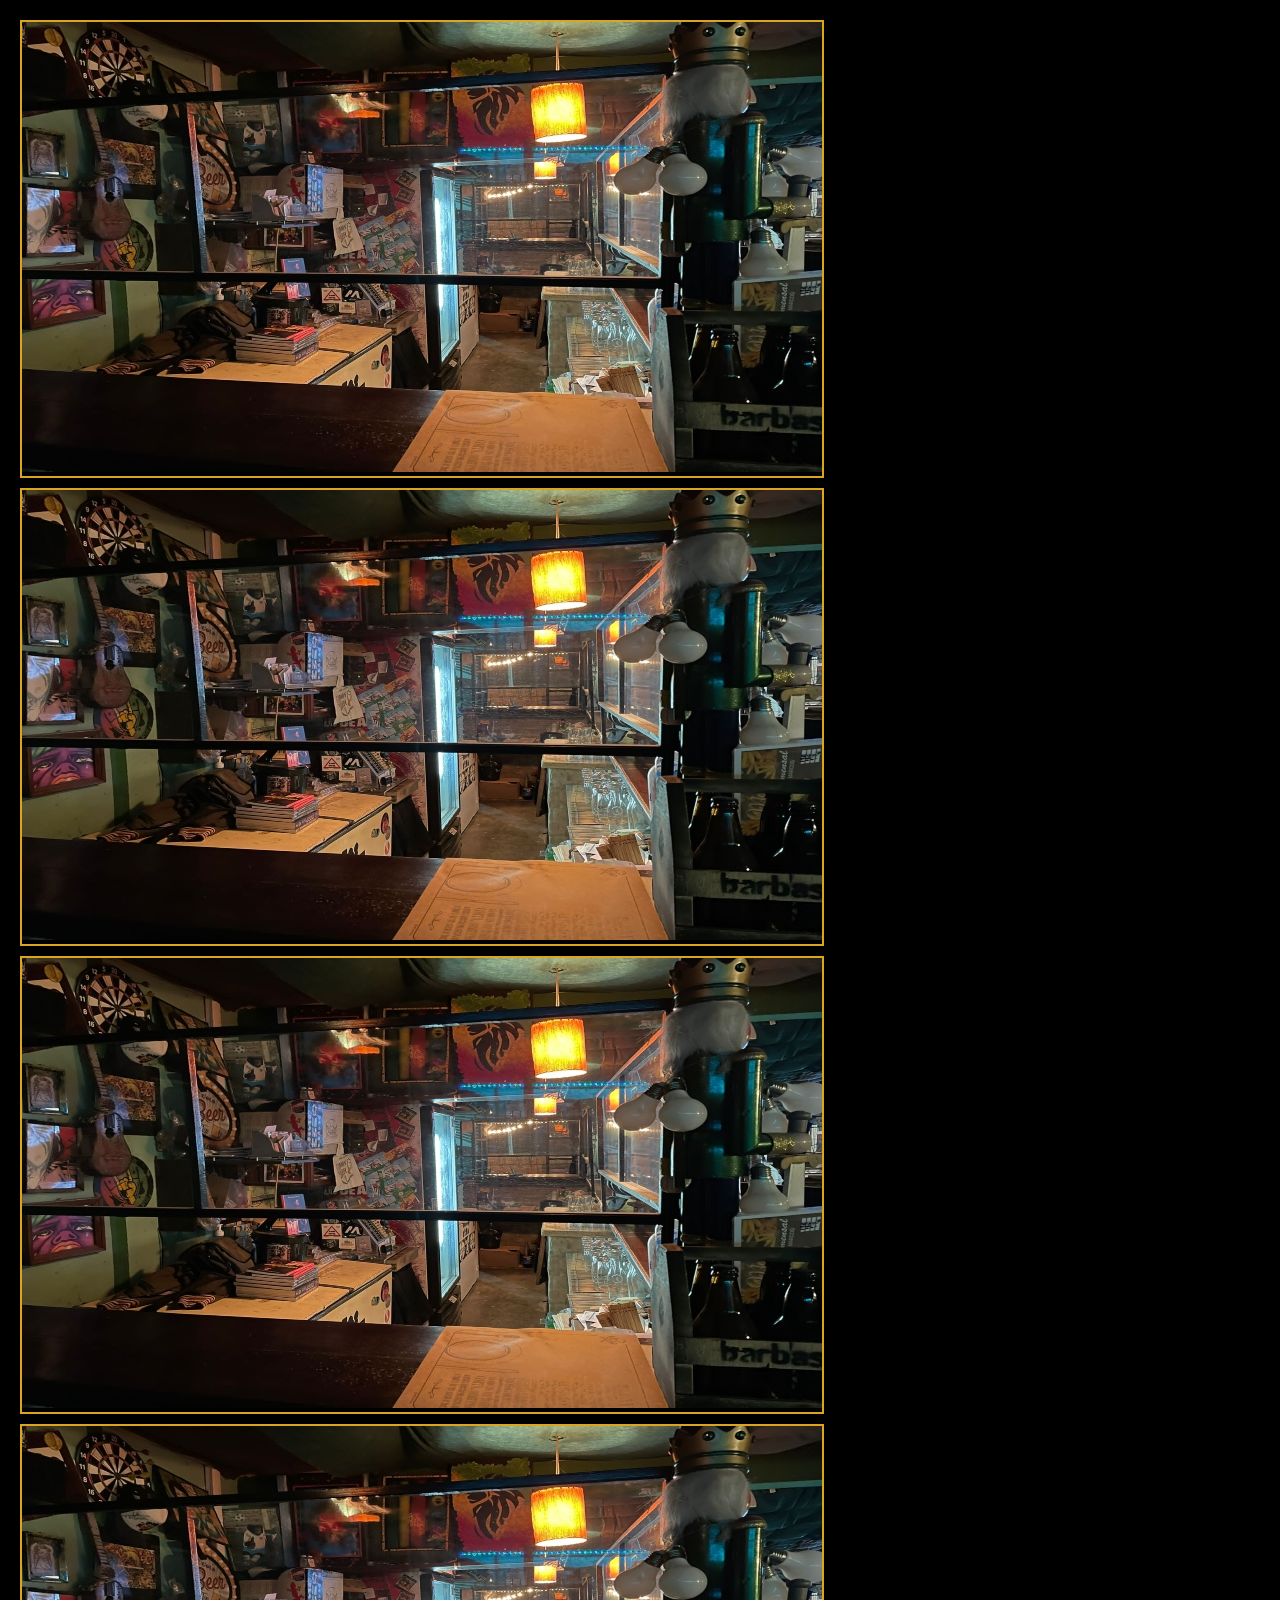
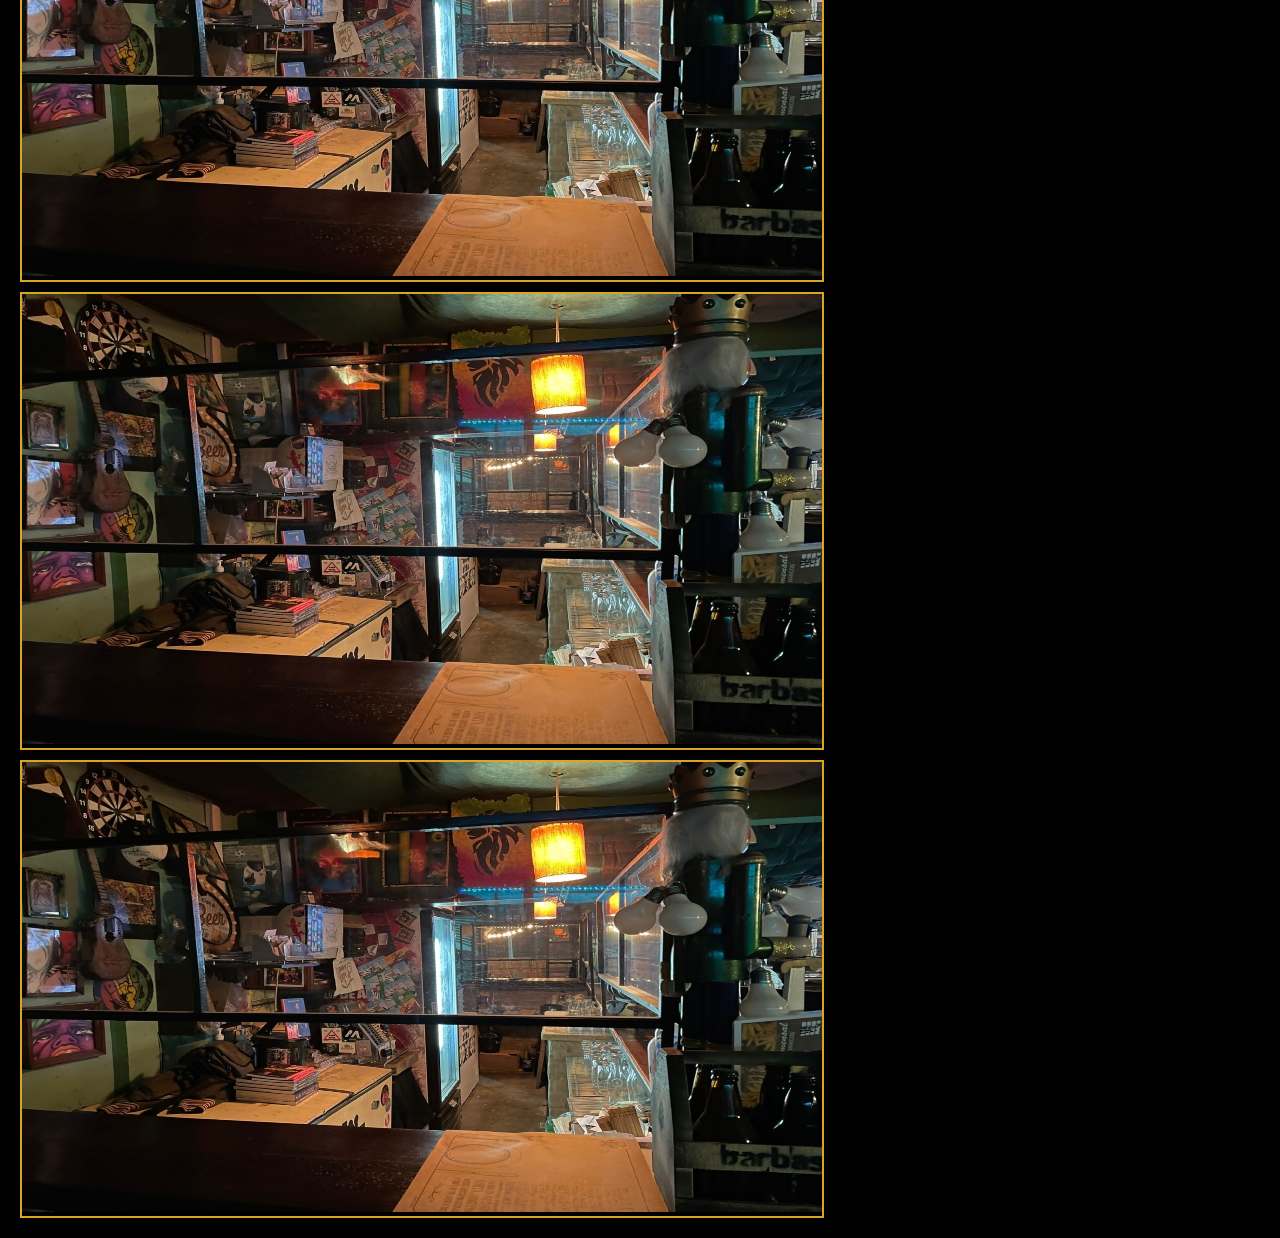
==== html/Local.html @ 788f372d "primer commit" ====
<!DOCTYPE html>
<html lang="en">
<head>
    <meta charset="UTF-8">
    <meta http-equiv="X-UA-Compatible" content="IE=edge">
    <meta name="viewport" content="width=device-width, initial-scale=1.0">
    <title>Local</title>
    <link rel="stylesheet" href="./Local.css">
</head>
<body>
    <nav>
    <div class="flex-container">

        <div class="flex-item">
            <img src="./img/local 5.jpg" alt="Arbol">
        </div>
        <div class="flex-item">
            <img src="./img/local 5.jpg" alt="Bar">
        </div>
        <div class="flex-item">
            <img src="./img/local 5.jpg" alt="Arbol">
        </div>
        <div class="flex-item">
            <img src="./img/local 5.jpg" alt="Bar">
        </div>
        <div class="flex-item">
            <img src="./img/local 5.jpg" alt="Arbol">
        </div>
        <div class="flex-item">
            <img src="./img/local 5.jpg" alt="Bar">
        </div>
        







    </div>
</nav>


</body>
</html>
---- html/Local.css ----
* {
    padding: 0;
    margin: 0;
    box-sizing: border-box;
    font-family: sans-serif;        
}

.flex-container {
    background-color: black;
    padding: 20px;
    gap: 10px; /* espacio entre imagenes*/
    display: flex;
    flex-direction: row;
    flex-wrap: wrap;

     
        
}

.flex-item {
    border: 2px solid goldenrod;
}

.flex-item img {
    width: 100%;
    
    
    
}
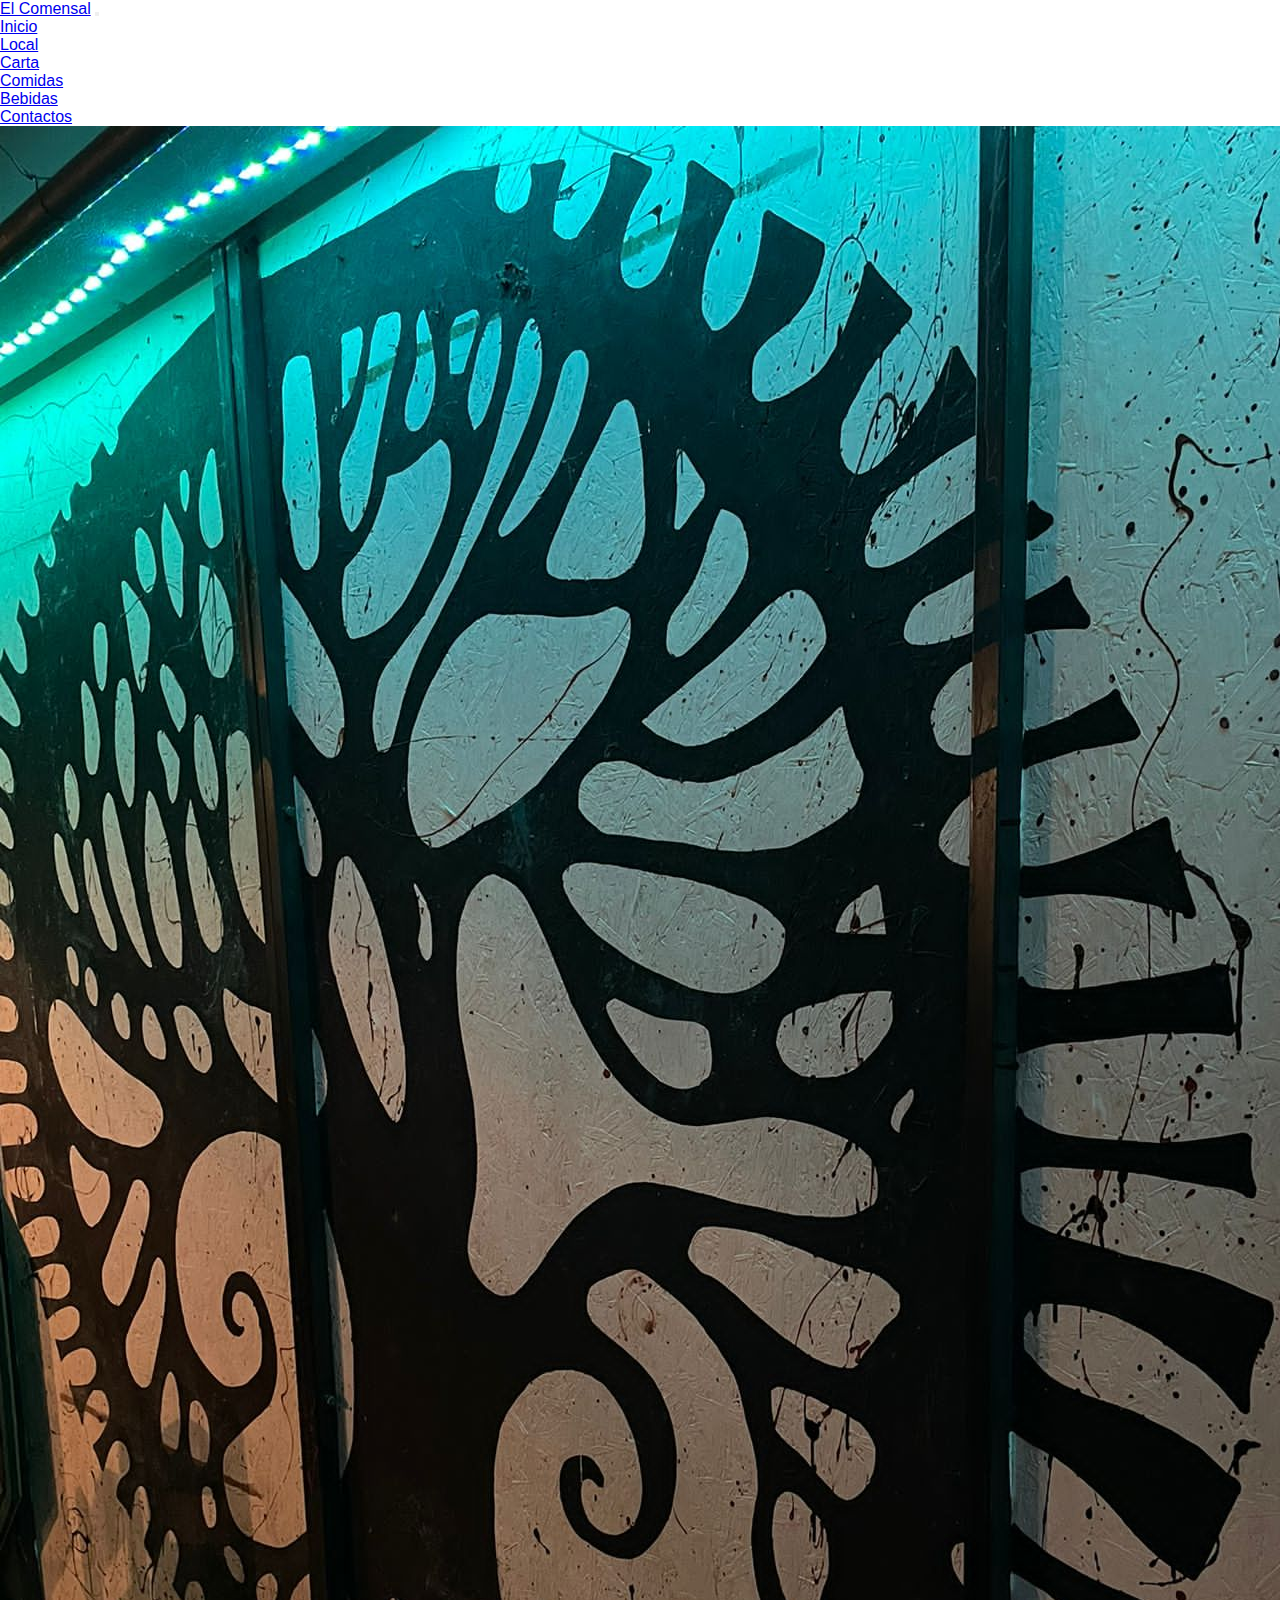
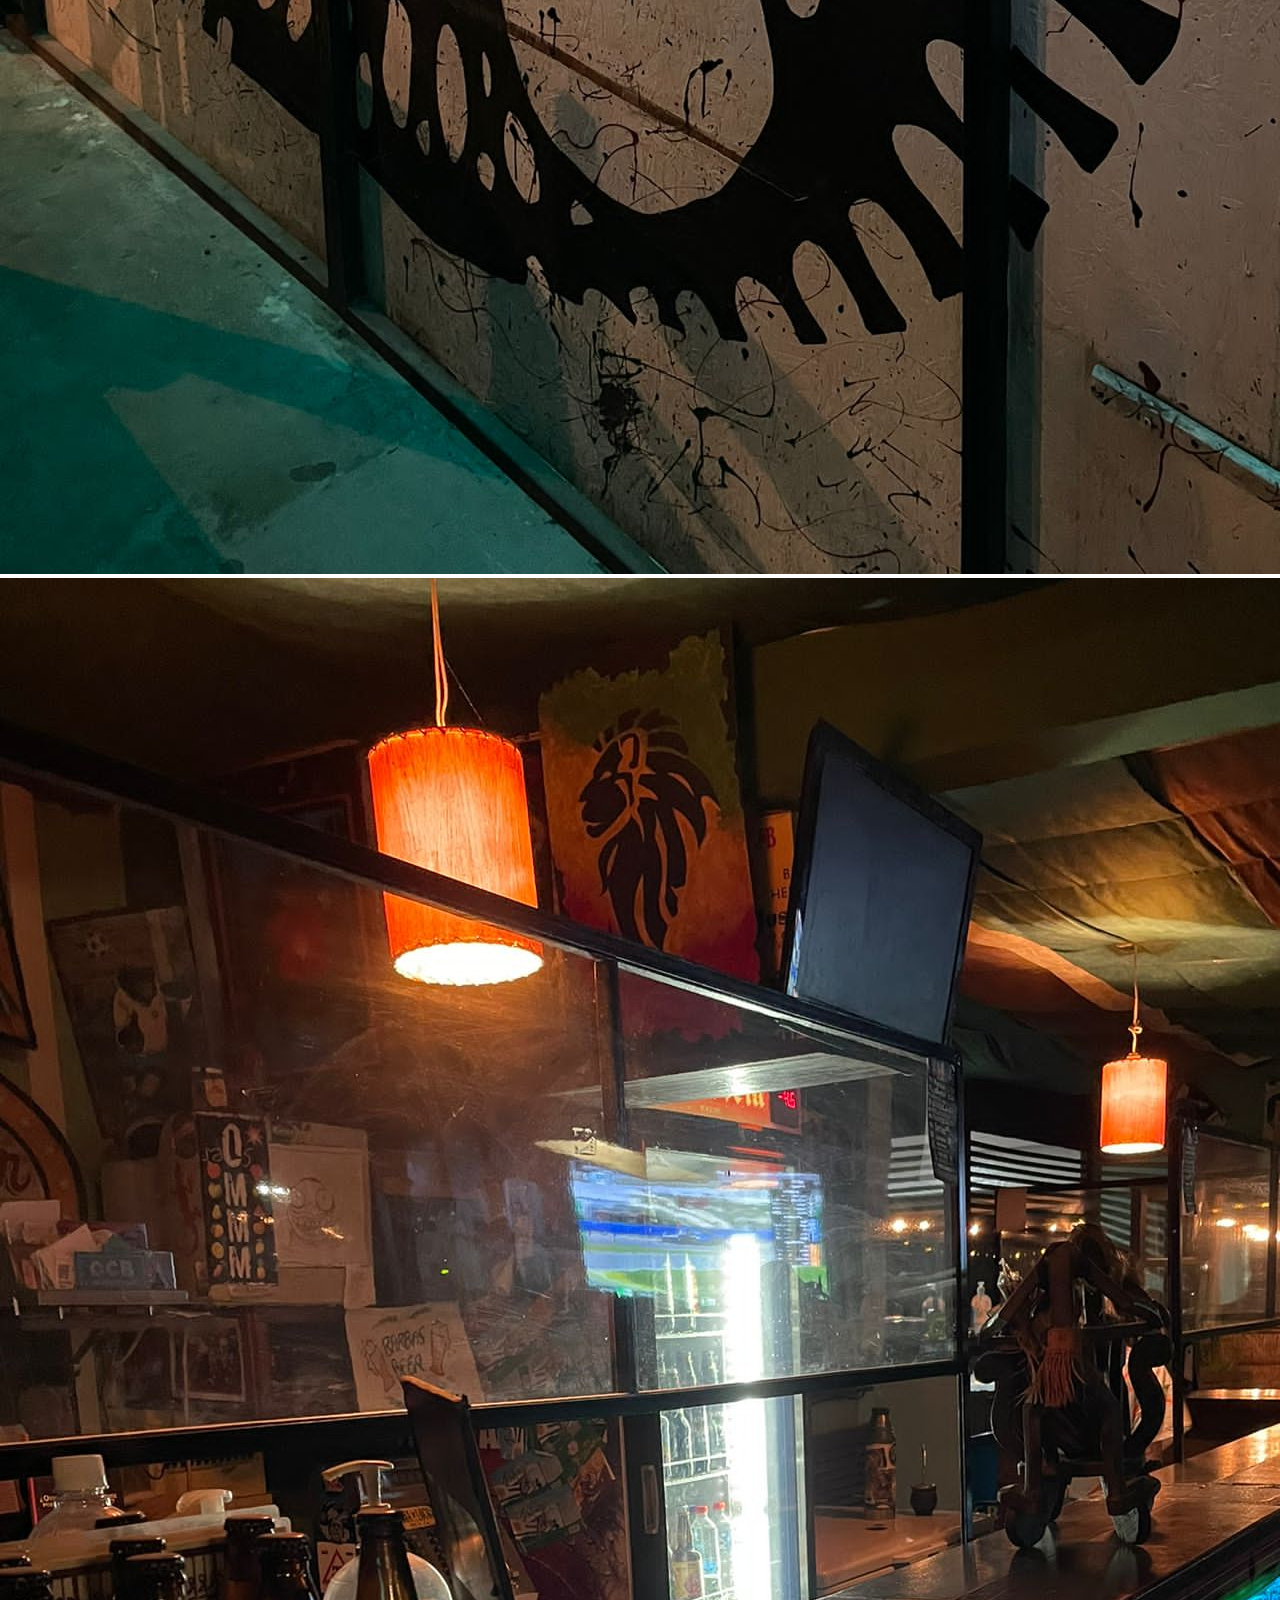
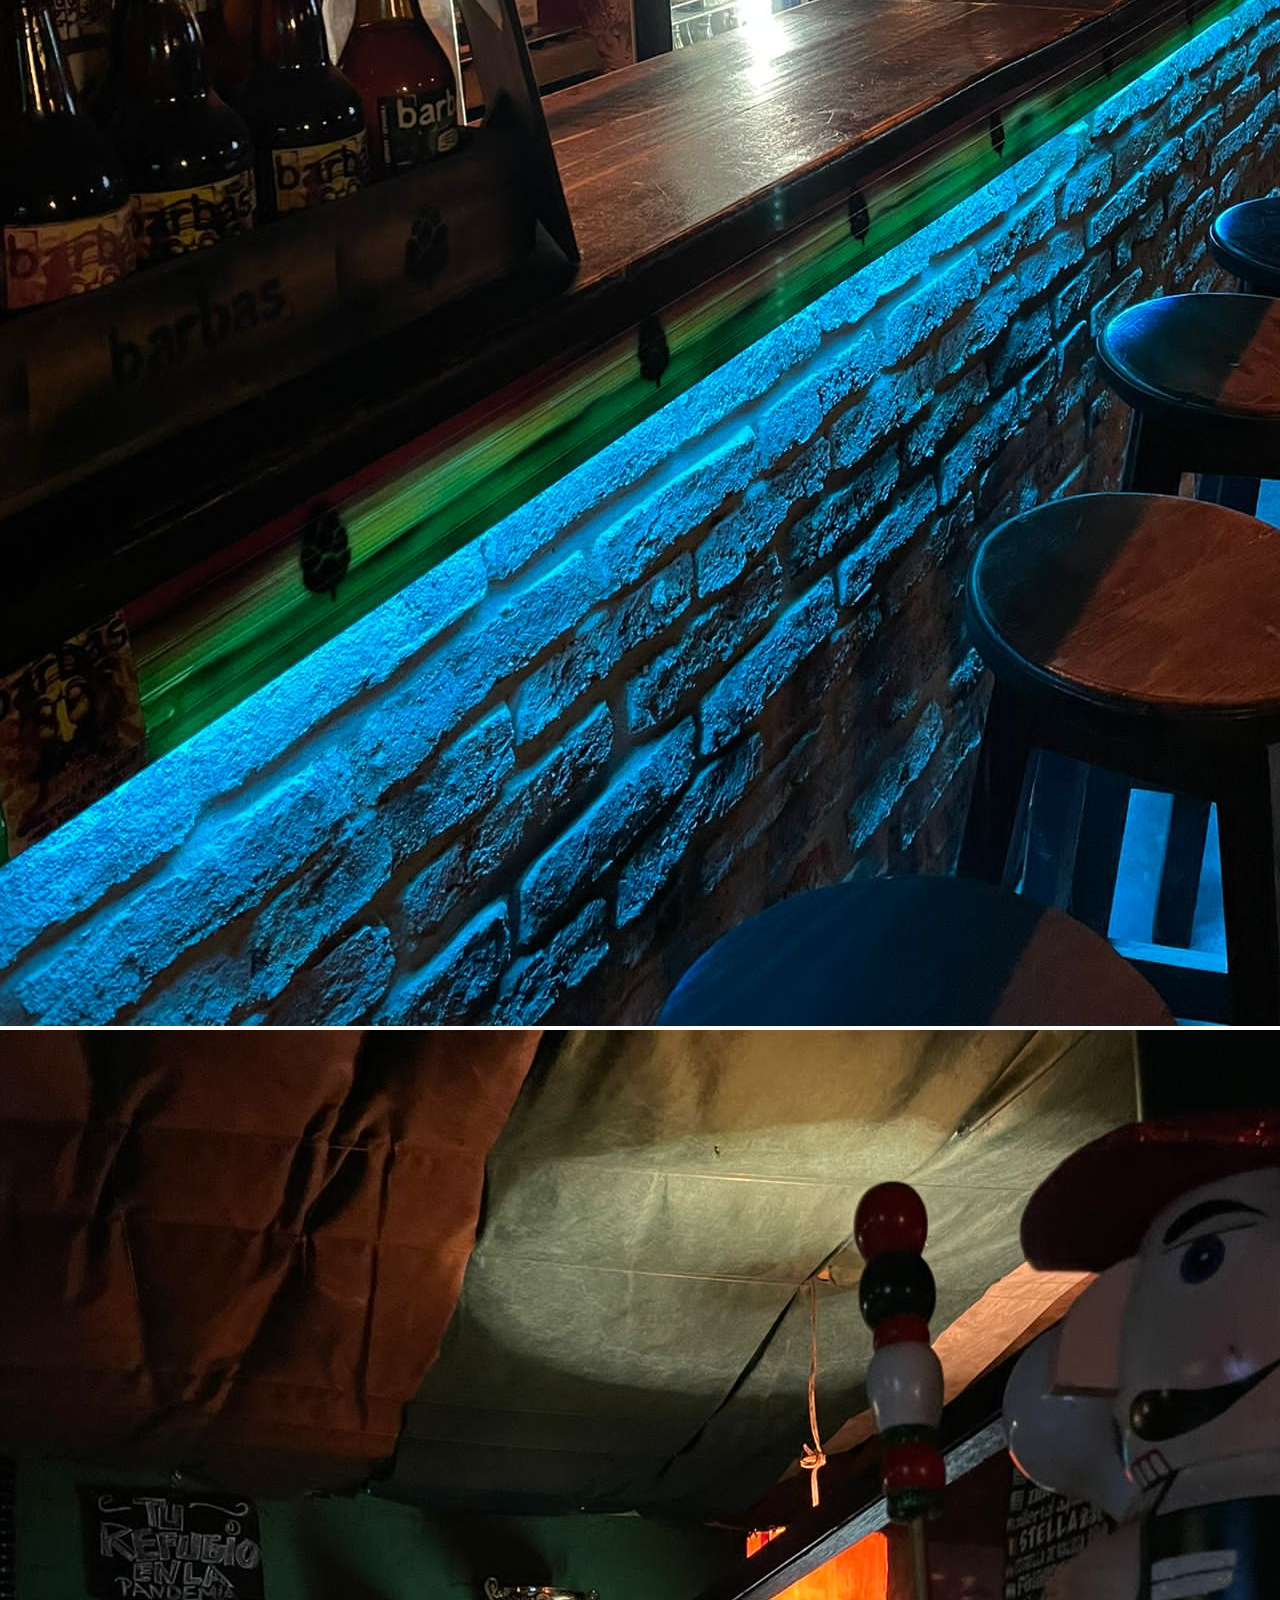
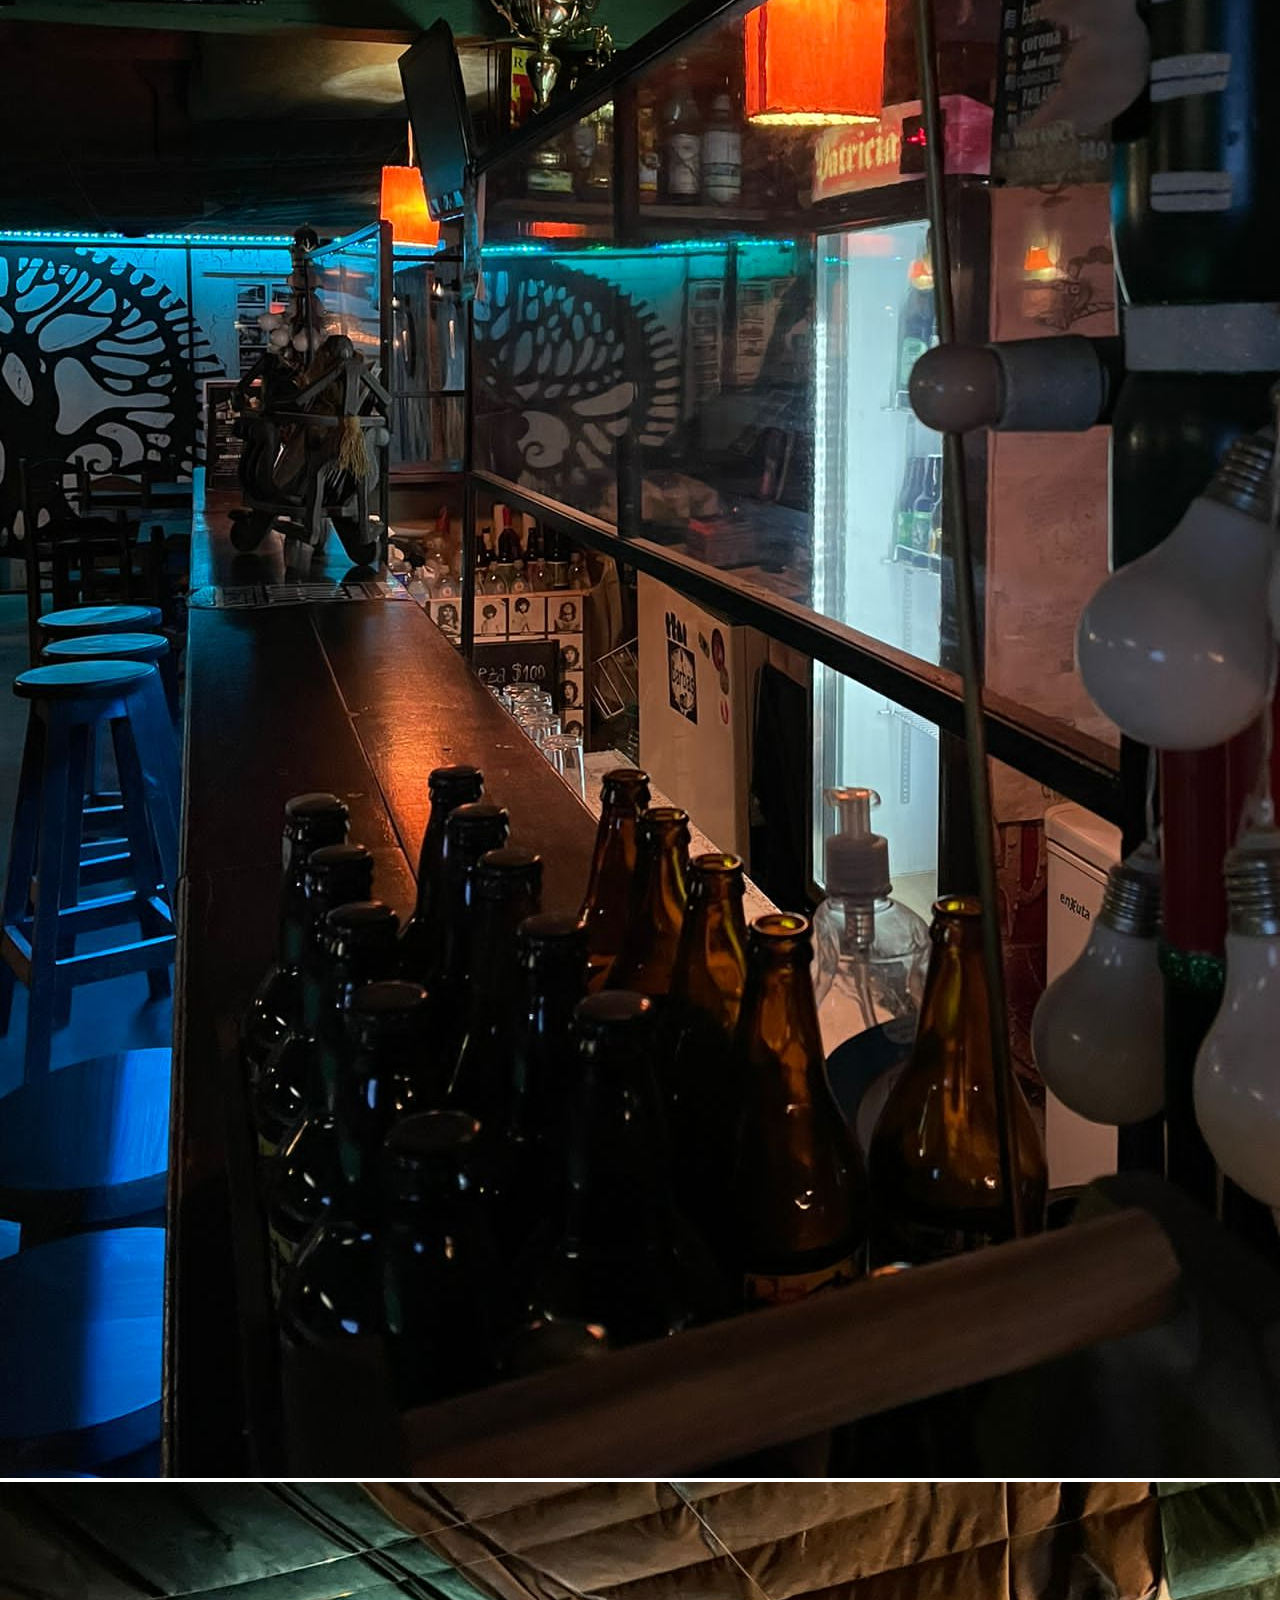
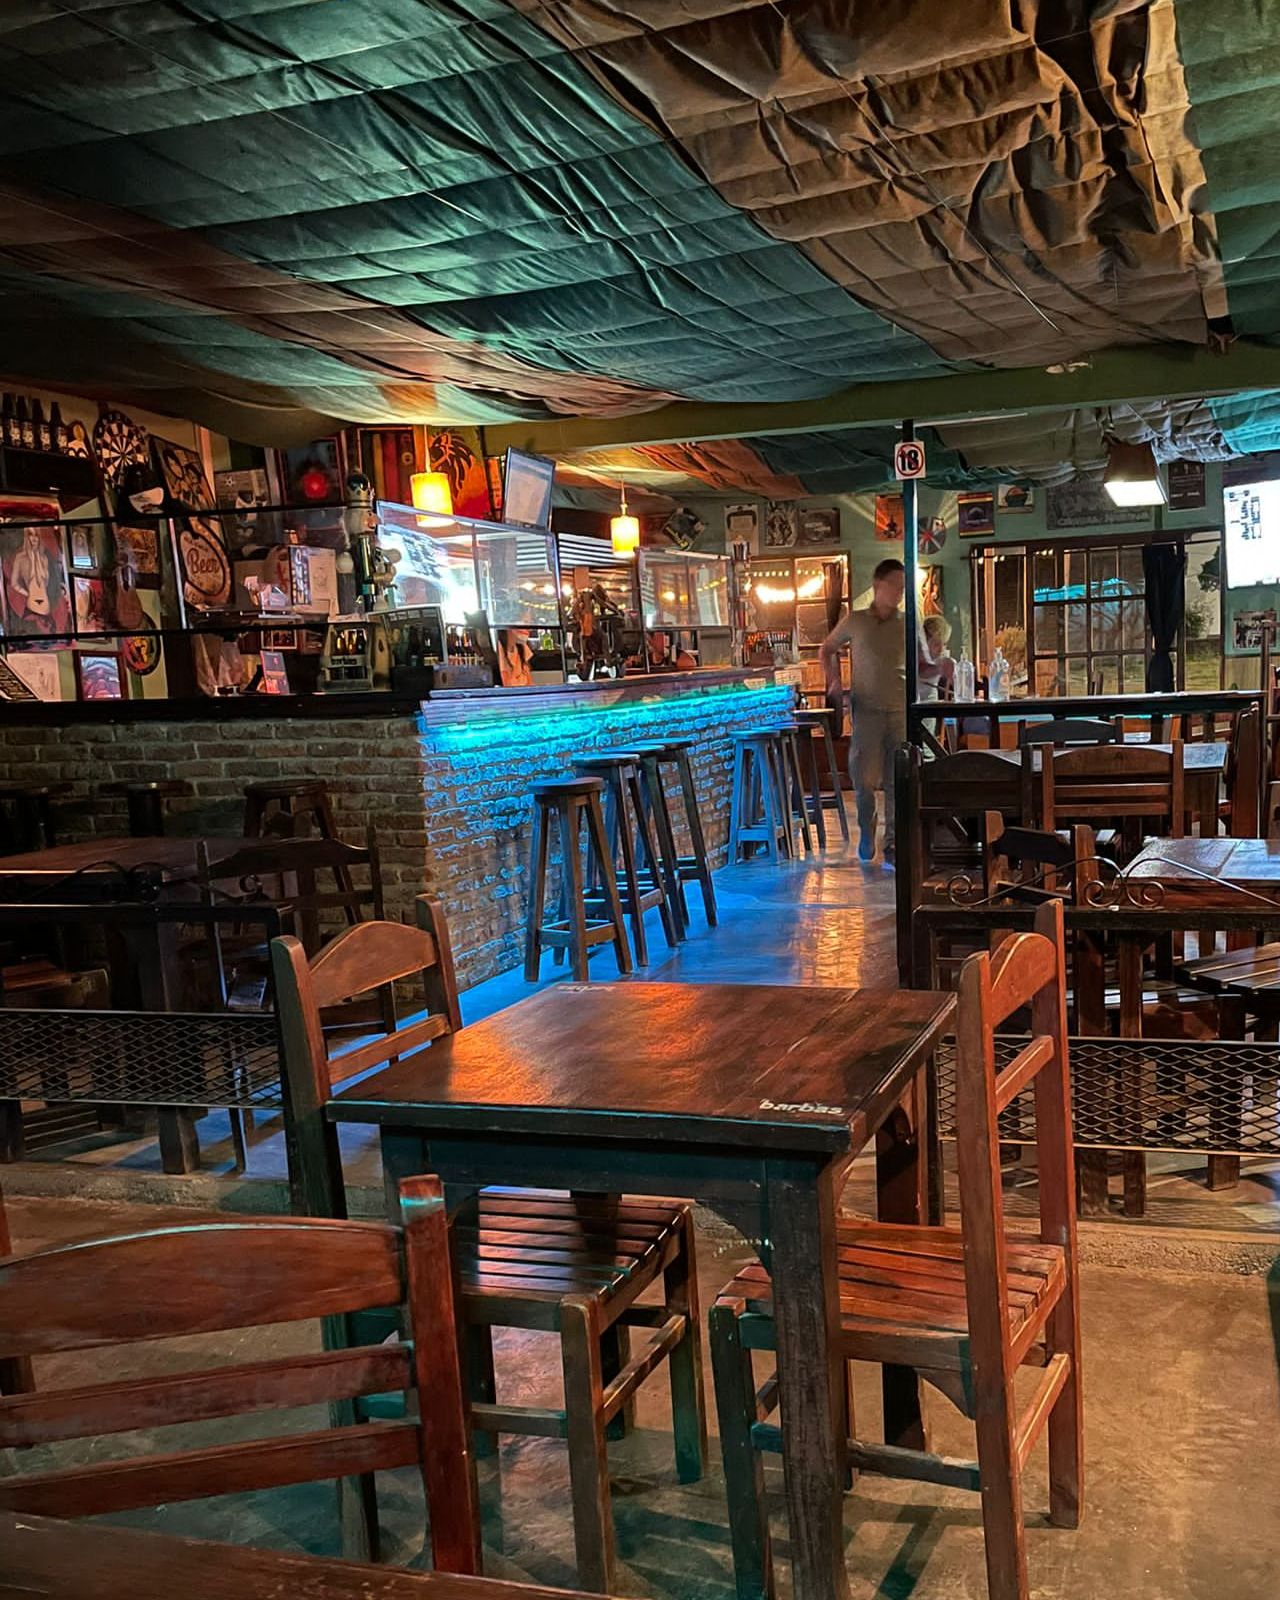
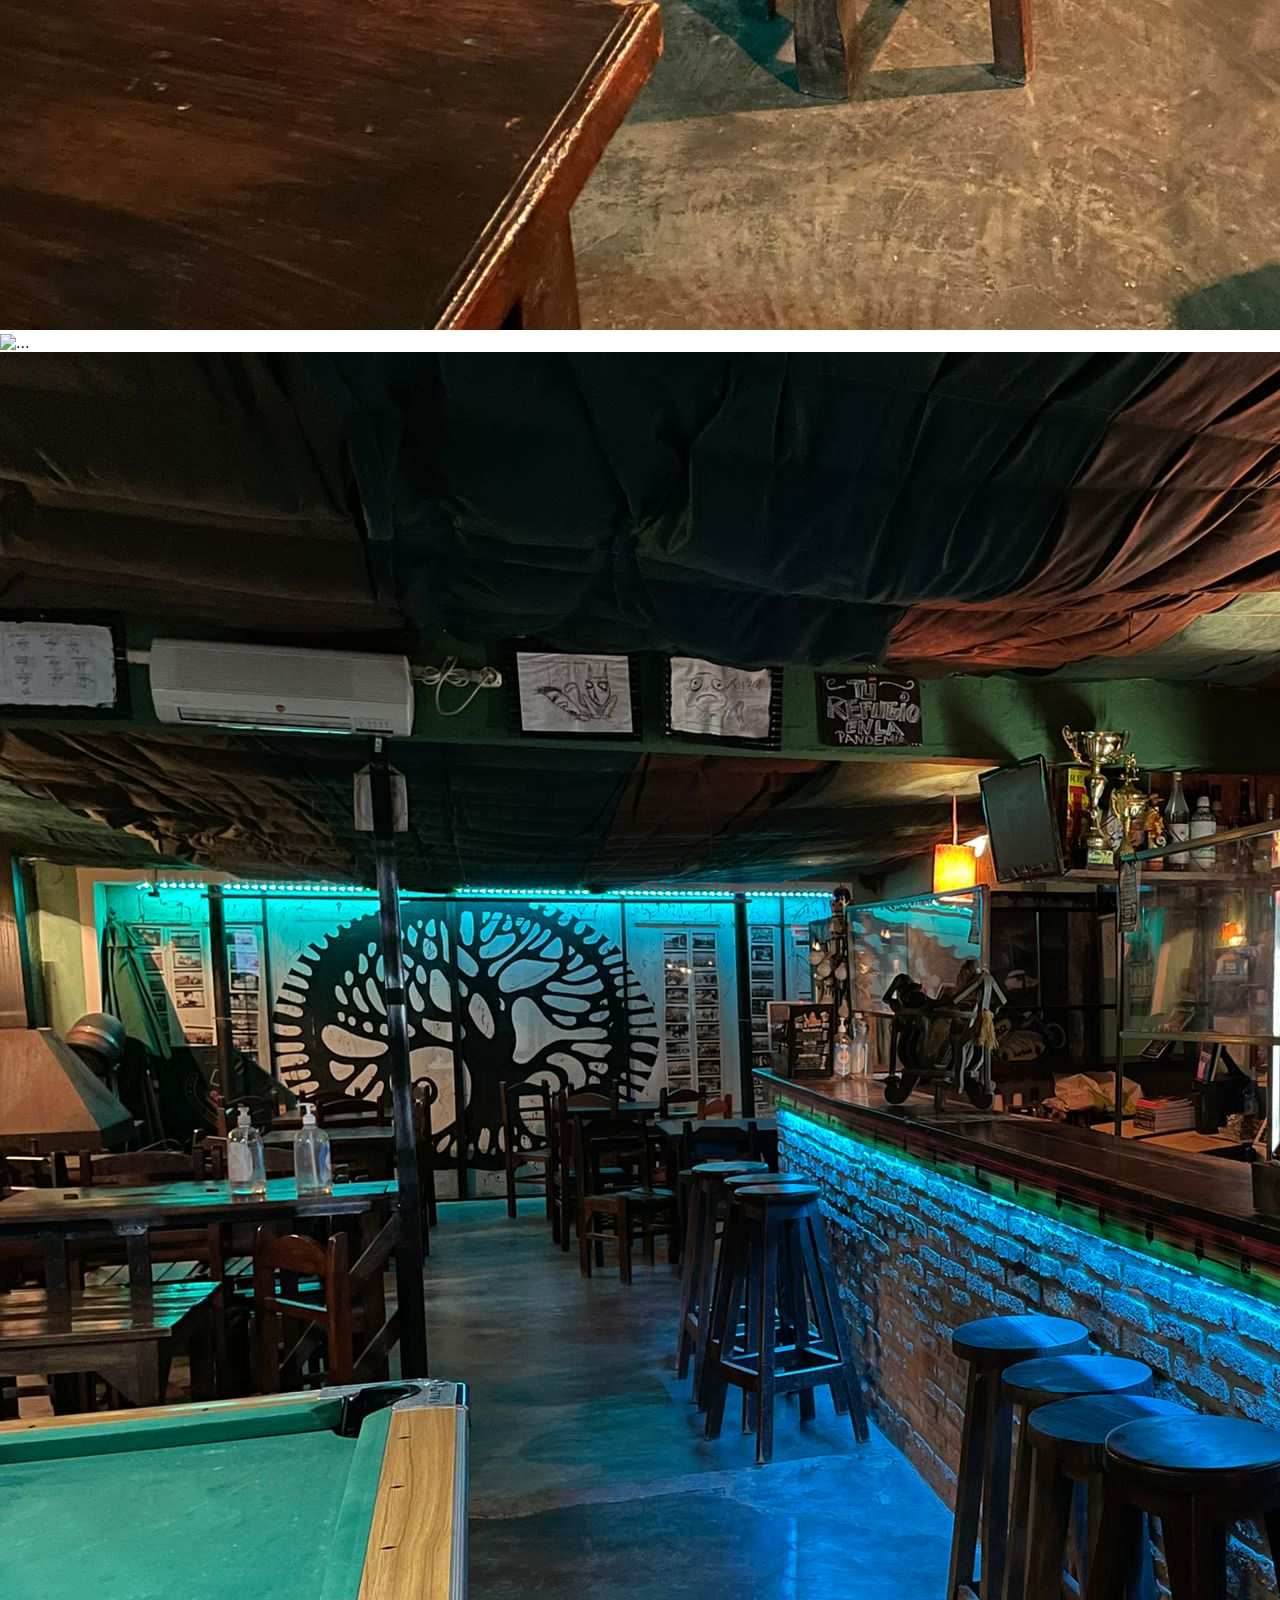
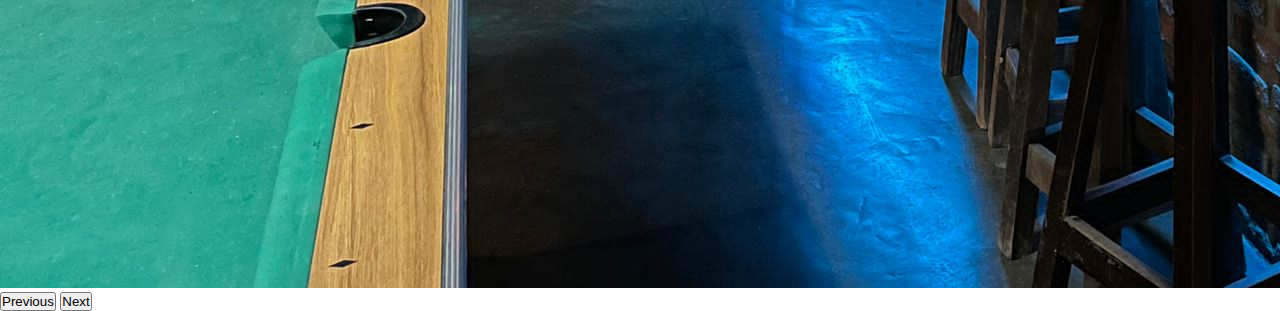
==== commit 4e5eb98f: "implemente booststrap y index y local" ====
--- a/html/Local.html
+++ b/html/Local.html
@@ -6,40 +6,81 @@
     <meta name="viewport" content="width=device-width, initial-scale=1.0">
     <title>Local</title>
     <link rel="stylesheet" href="./Local.css">
+    <!-- CSS only -->
+<link href="https://cdn.jsdelivr.net/npm/bootstrap@5.2.0-beta1/dist/css/bootstrap.min.css" rel="stylesheet" integrity="sha384-0evHe/X+R7YkIZDRvuzKMRqM+OrBnVFBL6DOitfPri4tjfHxaWutUpFmBp4vmVor" crossorigin="anonymous">
 </head>
 <body>
-    <nav>
-    <div class="flex-container">
+     
+    <nav class="navbar navbar-expand-lg bg-dark navbar-dark bg-dark ">
+        <div class="container-fluid">
+          <a class="navbar-brand" href="#">El Comensal</a>
+          <button class="navbar-toggler" type="button" data-bs-toggle="collapse" data-bs-target="#navbarSupportedContent" aria-controls="navbarSupportedContent" aria-expanded="false" aria-label="Toggle navigation">
+            <span class="navbar-toggler-icon"></span>
+          </button>
+          <div class="collapse navbar-collapse" id="navbarSupportedContent">
+            <ul class="navbar-nav me-auto mb-2 mb-lg-0">
+              <li class="nav-item">
+                <a class="nav-link active" aria-current="page" href="#">Inicio</a>
+              </li>
+              <li class="nav-item">
+                <a class="nav-link" href="./html/Local.html">Local</a>
+              </li>
+              <li class="nav-item dropdown">
+                <a class="nav-link dropdown-toggle" href="./html/Carta.html" id="navbarDropdown" role="button" data-bs-toggle="dropdown" aria-expanded="false">
+                  Carta
+                </a>
+                <ul class="dropdown-menu" aria-labelledby="navbarDropdown">
+                  <li><a class="dropdown-item" href="./html/Platos.html">Comidas</a></li>
+                  <li><a class="dropdown-item" href="./html/Bebidas.html">Bebidas</a></li>
+                </ul>
+              </li>
+              <li class="nav-item">
+                <a class="nav-link" href="./html/Contactos.html">Contactos</a>
+              </li>
+              
+            </ul>
+            
+          </div>
+        </div>
+      </nav>
 
-        <div class="flex-item">
-            <img src="./img/local 5.jpg" alt="Arbol">
+
+    <div id="carouselExampleFade" class="carousel slide carousel-fade" data-bs-ride="carousel">
+        <div class="carousel-inner">
+          <div class="carousel-item active">
+            <img src="./img/local 1.jpeg" class="d-block w-25" alt="...">
+          </div>
+          <div class="carousel-item active">
+            <img src="./img/local 2.jpeg" class="d-block w-25" alt="...">
+          </div>
+          <div class="carousel-item active">
+            <img src="./img/local 3.jpeg" class="d-block w-25" alt="...">
+          </div>
+          <div class="carousel-item active">
+            <img src="./img/local 4.jpeg" class="d-block w-25" alt="...">
+          </div>
+          <div class="carousel-item active">
+            <img src="./img/local 5.jpeg" class="d-block w-25" alt="...">
+          </div>
+          <div class="carousel-item active">
+            <img src="./img/local 6.jpeg" class="d-block w-25" alt="...">
+          </div>
         </div>
-        <div class="flex-item">
-            <img src="./img/local 5.jpg" alt="Bar">
-        </div>
-        <div class="flex-item">
-            <img src="./img/local 5.jpg" alt="Arbol">
-        </div>
-        <div class="flex-item">
-            <img src="./img/local 5.jpg" alt="Bar">
-        </div>
-        <div class="flex-item">
-            <img src="./img/local 5.jpg" alt="Arbol">
-        </div>
-        <div class="flex-item">
-            <img src="./img/local 5.jpg" alt="Bar">
-        </div>
-        
+        <button class="carousel-control-prev" type="button" data-bs-target="#carouselExampleFade" data-bs-slide="prev">
+          <span class="carousel-control-prev-icon" aria-hidden="true"></span>
+          <span class="visually-hidden">Previous</span>
+        </button>
+        <button class="carousel-control-next" type="button" data-bs-target="#carouselExampleFade" data-bs-slide="next">
+          <span class="carousel-control-next-icon" aria-hidden="true"></span>
+          <span class="visually-hidden">Next</span>
+        </button>
+      </div>
 
 
 
 
 
-
-
-    </div>
-</nav>
-
-
+<!-- JavaScript Bundle with Popper -->
+<script src="https://cdn.jsdelivr.net/npm/bootstrap@5.2.0-beta1/dist/js/bootstrap.bundle.min.js" integrity="sha384-pprn3073KE6tl6bjs2QrFaJGz5/SUsLqktiwsUTF55Jfv3qYSDhgCecCxMW52nD2" crossorigin="anonymous"></script>
 </body>
 </html>